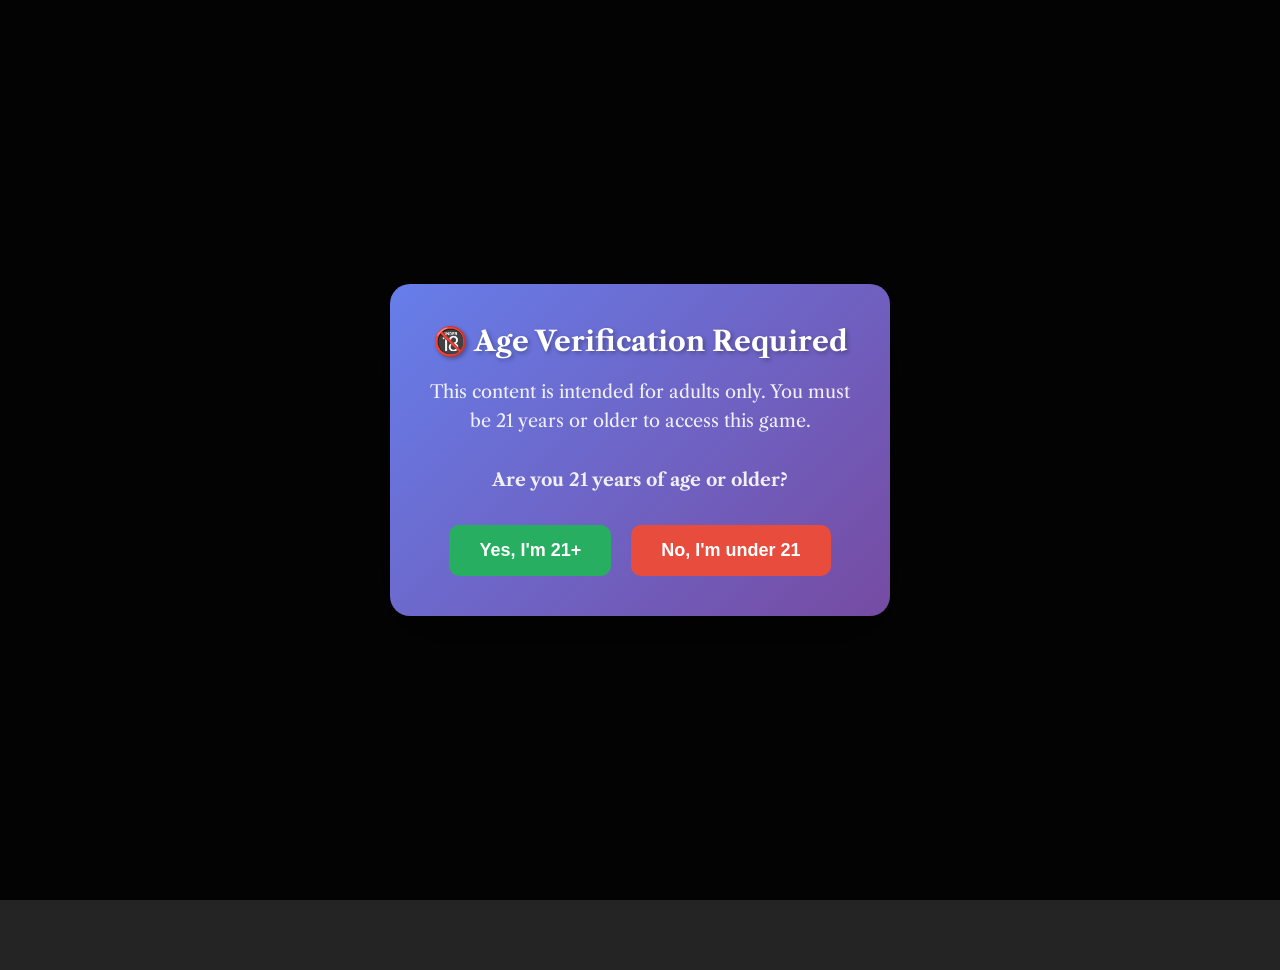
==== game-1.html @ 70adca29 "Add files via upload" ====
<!DOCTYPE html>
<html lang="en">

<head>
    <meta charset="UTF-8">
    <meta name="viewport" content="width=device-width, initial-scale=1.0">
    <title>Intimacy Deck - Spicyhug</title>
    <link rel="stylesheet" href="style.css">
</head>

<body>
    <!-- Age Verification Modal -->
    <div class="age-verification-overlay" id="ageVerificationOverlay">
        <div class="age-verification-modal">
            <h2>🔞 Age Verification Required</h2>
            <p>This content is intended for adults only. You must be 21 years or older to access this game.</p>
            <p><strong>Are you 21 years of age or older?</strong></p>
            <div class="age-verification-buttons">
                <button class="age-btn yes" onclick="confirmAge(true)">Yes, I'm 21+</button>
                <button class="age-btn no" onclick="confirmAge(false)">No, I'm under 21</button>
            </div>
        </div>
    </div>

    <div class="container" id="mainContent" style="display: none;">
        <!-- Back to Home Button -->
        <div class="back-to-home">
            <button class="back-btn" onclick="window.location.href='index.html'" title="Back to SpicyHug">
                🏠 Home Page
            </button>
        </div>
        <div class="cardContent">
            <h1>Naughty Cards</h1>
            <!-- Group Information -->
            <div class="group-info" id="groupInfo">
                <span class="group-indicator">Group 1 of 2</span>
                <span class="group-color">🔥 Red Group</span>
                <span class="group-progress">0/10 cards opened</span>
            </div>

            <div class="cards-container" id="cardsContainer">
                <!-- Cards will be generated here -->
            </div>

            <!-- Navigation -->
            <div class="navigation" id="navigation">
                <button class="nav-btn group-nav" onclick="goToPreviousGroup()" title="Previous Group"><img
                        src="image/grp-prev.svg" /></button>
                <button class="nav-btn" onclick="previousCard()" id="prevBtn"><img src="image/prev.svg" /></button>
                <span class="card-indicator" id="cardIndicator">Card: 1 | 0/10 opened</span>
                <button class="nav-btn" onclick="resetAllCards()" title="Reset All"><img
                        src="image/reset.svg" /></button>
                <button class="nav-btn" onclick="nextCard()" id="nextBtn"><img src="image/next.svg" /></button>
                <button class="nav-btn group-nav" onclick="goToNextGroup()" title="Next Group"><img
                        src="image/grp-next.svg" /></button>
            </div>
        </div>
    </div>

    <script src="cardData.js"></script>
    <script src="groupColors.js"></script>
    <script src="script.js"></script>
</body>

</html>
---- style.css ----
@import url('https://fonts.googleapis.com/css2?family=Libre+Caslon+Text:ital,wght@0,400;0,700;1,400&display=swap');

* {
    margin: 0;
    padding: 0;
    box-sizing: border-box;
}

body {
    font-family: "Libre Caslon Text", serif;
    background: #242424;
    margin: 0;
    padding: 20px;
    min-height: 100vh;
    display: flex;
    flex-direction: column;
    align-items: center;
         margin-top: 70px;
}

.container {
    max-width: 1200px;
    width: 100%;
}

h1 {
    text-align: center;
    color: white;
    margin-bottom: 30px;
    text-shadow: 2px 2px 4px rgba(0, 0, 0, 0.3);
}

.group-info {
    display: flex;
    justify-content: center;
    align-items: center;
    gap: 30px;
    margin: 20px 0;
    padding: 15px;
    background: rgba(255, 255, 255, 0.1);
    border-radius: 15px;
    backdrop-filter: blur(10px);
}

.group-indicator,
.group-color,
.group-progress {
    color: white;
    font-weight:700;
    font-size: 16px;
    text-shadow: 1px 1px 2px rgba(0, 0, 0, 0.5);
}

.group-color {
    font-size: 18px;
    text-transform: uppercase;
    letter-spacing: 1px;
}

.group-progress {
    background: rgba(255, 255, 255, 0.2);
    padding: 5px 15px;
    border-radius: 20px;
    font-size: 14px;
}

.group-label {
    font-size: 12px;
    opacity: 0.8;
    margin-top: 5px;
}

.cards-container {
    position: relative;
    width: 240px;
    height: 220px;
    margin: 50px auto;
    perspective: 1000px;
}

.card {
    position: absolute;
    width: 240px;
    height: 320px;
    perspective: 1000px;
    cursor: pointer;
    transition: all 0.5s ease;
    transform-origin: center center;
}

.card:nth-child(1) {
    z-index: 20;
    top: 0px;
    left: 0px;
}

.card:nth-child(2) {
    z-index: 19;
    top: 2px;
    left: 2px;
}

.card:nth-child(3) {
    z-index: 18;
    top: 4px;
    left: 4px;
}

.card:nth-child(4) {
    z-index: 17;
    top: 6px;
    left: 6px;
}

.card:nth-child(5) {
    z-index: 16;
    top: 8px;
    left: 8px;
}

.card:nth-child(6) {
    z-index: 15;
    top: 10px;
    left: 10px;
}

.card:nth-child(7) {
    z-index: 14;
    top: 12px;
    left: 12px;
}

.card:nth-child(8) {
    z-index: 13;
    top: 14px;
    left: 14px;
}

.card:nth-child(9) {
    z-index: 12;
    top: 16px;
    left: 16px;
}

.card:nth-child(10) {
    z-index: 11;
    top: 18px;
    left: 18px;
}

.card.opened {
    transform: translate(250px, -50px) scale(1.2);
    z-index: 100 !important;
}

.card:hover:not(.opened) {
    transform: translateX(-10px);
}

.card-inner {
    position: relative;
    width: 100%;
    height: 100%;
    text-align: center;
    transition: transform 0.6s;
    transform-style: preserve-3d;
}

.card.flipped .card-inner {
    transform: rotateY(180deg) !important;
}

.close-btn {
    position: absolute;
    top: 10px;
    right: 10px;
    background: rgba(255, 255, 255, 0.9);
    color: #333;
    border: none;
    border-radius: 50%;
    width: 30px;
    height: 30px;
    cursor: pointer;
    font-size: 16px;
    font-weight: 700;
    display: none;
    z-index: 1000;
    transition: background 0.3s;
}

.close-btn:hover {
    background: rgba(255, 255, 255, 1);
}

.card.opened .close-btn {
    display: block;
}

.card-front,
.card-back {
    position: absolute;
    width: 100%;
    height: 100%;
    -webkit-backface-visibility: hidden;
    backface-visibility: hidden;
    border-radius: 15px;
    box-shadow: 0 8px 16px rgba(0, 0, 0, 0.3);
    display: flex;
    align-items: center;
    justify-content: center;
    font-size: 18px;
    font-weight: 700;
}

.card-front {
    color: white;
    flex-direction: column;
}

.card-back {
    color: white;
    transform: rotateY(180deg);
    padding: 20px;
    flex-direction: column;
    text-align: center;
    overflow-y: auto;
}

.card-header {
    font-size: 1.5rem;
    margin: 20px 0 10px;
    text-align: left;
    line-height: 28px;
    font-weight: 100;
}

.card-paragraph {
    font-size: 14px;
    line-height: 1.5;
    margin-bottom: 15px;
    opacity: 0.9;
    text-align: left;
    padding: 0 5px;
}

.close-instruction {
    font-size: 12px;
    opacity: 0.7;
    margin-top: auto;
    padding-top: 10px;
}

.group-nav {
    background: #ffffff !important;
    font-size: 16px !important;
}

.group-nav:hover {
    background: #f2f2f2 !important;
    transform: scale(1.1);
}

/* Animation keyframes */
@keyframes fadeIn {
    from {
        opacity: 0;
    }

    to {
        opacity: 1;
    }
}

@keyframes bounceIn {
    0% {
        transform: scale(0.3);
        opacity: 0;
    }

    50% {
        transform: scale(1.05);
    }

    70% {
        transform: scale(0.9);
    }

    100% {
        transform: scale(1);
        opacity: 1;
    }
}

@keyframes gradient {
    0% {
        background-position: 0% 50%;
    }

    50% {
        background-position: 100% 50%;
    }

    100% {
        background-position: 0% 50%;
    }
}

@keyframes pulse {
    0% {
        transform: scale(1);
    }

    50% {
        transform: scale(1.05);
    }

    100% {
        transform: scale(1);
    }
}

.card-number {
    margin-bottom: 10px;
    position: absolute;
    top: 10px;
    left: 10px;
    font-size: 1.2rem;
    font-weight: 700;
    background: rgba(255, 255, 255, 0.2);
    padding: 5px 10px;
    border-radius: 15px;
    backdrop-filter: blur(5px);
}

.group-image {
    width: 130px;
    height: 130px;
    margin-bottom: 15px;
}


.group-image-fallback {
    width: 80px;
    height: 80px;
    border-radius: 10px;
    margin-bottom: 15px;
    display: flex;
    align-items: center;
    justify-content: center;
    font-size: 2.5rem;
    font-weight: 700;
    color: white;
    text-shadow: 2px 2px 4px rgba(0, 0, 0, 0.5);
    animation: pulse 2s infinite;
    border: 2px solid rgba(255, 255, 255, 0.3);
    box-shadow: 0 4px 8px rgba(0, 0, 0, 0.3);
    transition: all 0.3s ease;
}

.group-image-fallback:hover {
    transform: scale(1.05);
    box-shadow: 0 6px 12px rgba(0, 0, 0, 0.4);
}

.card-label {
    font-size: 16px;
    opacity: 0.9;
}

.card-message {
    font-size: 1rem;
    line-height: 1.5;
    margin-bottom: 20px;
    font-style: italic;
    font-weight: 400;
    text-align: left;
    width: 100%;
}

.close-instruction {
    font-size: 14px;
    opacity: 0.8;
    font-style: italic;
}

.controls {
    text-align: center;
    margin-bottom: 20px;
}

.controls label {
    color: white;
    margin-right: 10px;
    font-weight: 700;
}

.controls input {
    padding: 8px;
    border: none;
    border-radius: 5px;
    margin-right: 10px;
    width: 80px;
    text-align: center;
}

.controls button {
    padding: 10px 20px;
    background: #2ecc71;
    color: white;
    border: none;
    border-radius: 5px;
    cursor: pointer;
    font-weight: 700;
    transition: background 0.3s;
}

.controls button:hover {
    background: #27ae60;
}

.navigation {
    position: fixed;
    bottom: 20px;
    left: 50%;
    transform: translateX(-50%);
    padding: 15px;
    border-radius: 25px;
    display: flex;
    gap: 10px;
    z-index: 1000;
}

.nav-btn {
    background: #FFFFFF;
    color: white;
    border: none;
    border-radius: 50%;
    width: 50px;
    height: 50px;
    min-width: 50px;
    min-height: 50px;
    cursor: pointer;
    font-size: 18px;
    transition: all 0.3s;
    display: flex;
    align-items: center;
    justify-content: center;
    box-sizing: border-box;
    padding: 0;
    flex-shrink: 0;
}

.nav-btn img {
    width: 25px;
}

.nav-btn:hover {
    background: #f2f2f2;
    transform: scale(1.1);
}

.nav-btn:disabled {
    background: #bdc3c7;
    cursor: not-allowed;
    transform: none;
}

.settings-panel {
    position: fixed;
    top: 50%;
    left: 50%;
    transform: translate(-50%, -50%);
    background: white;
    padding: 30px;
    border-radius: 15px;
    box-shadow: 0 10px 30px rgba(0, 0, 0, 0.3);
    max-width: 500px;
    width: 90%;
    max-height: 80vh;
    overflow-y: auto;
    z-index: 2000;
    display: none;
}

.settings-overlay {
    position: fixed;
    top: 0;
    left: 0;
    width: 100%;
    height: 100%;
    background: rgba(0, 0, 0, 0.5);
    z-index: 1999;
    display: none;
}

.settings-header {
    display: flex;
    justify-content: space-between;
    align-items: center;
    margin-bottom: 20px;
    padding-bottom: 15px;
    border-bottom: 1px solid #eee;
}

.settings-title {
    font-size: 24px;
    font-weight: 700;
    color: #333;
}

.close-settings {
    background: #e74c3c;
    color: white;
    border: none;
    border-radius: 50%;
    width: 30px;
    height: 30px;
    cursor: pointer;
    font-size: 18px;
}

.card-editor {
    margin-bottom: 20px;
    padding: 15px;
    border: 1px solid #ddd;
    border-radius: 10px;
}

.card-editor-header {
    display: flex;
    justify-content: space-between;
    align-items: center;
    margin-bottom: 10px;
}

.card-editor label {
    font-weight: 700;
    color: #333;
}

.emoji-picker {
    display: flex;
    gap: 5px;
    margin: 10px 0;
    flex-wrap: wrap;
}

.emoji-btn {
    background: none;
    border: 1px solid #ddd;
    border-radius: 5px;
    padding: 5px;
    cursor: pointer;
    font-size: 20px;
    transition: all 0.3s;
}

.emoji-btn:hover,
.emoji-btn.selected {
    background: #3498db;
    border-color: #3498db;
}

.message-input {
    width: 100%;
    padding: 10px;
    border: 1px solid #ddd;
    border-radius: 5px;
    resize: vertical;
    min-height: 60px;
    font-family: inherit;
}

.action-buttons {
    display: flex;
    gap: 10px;
    margin-top: 20px;
}

.action-btn {
    padding: 10px 20px;
    border: none;
    border-radius: 5px;
    cursor: pointer;
    font-weight: 700;
    transition: background 0.3s;
}

.save-btn {
    background: #27ae60;
    color: white;
}

.save-btn:hover {
    background: #219a52;
}

.clear-btn {
    background: #e74c3c;
    color: white;
}

.clear-btn:hover {
    background: #c0392b;
}

.reset-btn {
    background: #f39c12;
    color: white;
}

.reset-btn:hover {
    background: #d68910;
}

.card-emoji {
    font-size: 32px;
    margin-bottom: 10px;
    display: none;
    /* Hide emoji */
}

.card-indicator {
    background: rgb(28 28 28 / 90%);
    color: white;
    padding: 8px 15px;
    border-radius: 20px;
    font-weight: 700;
    font-size: 14px;
    min-width: 60px;
    text-align: center;
    display: flex;
    align-items: center;
    justify-content: center;
}

/* Age Verification Modal */
.age-verification-overlay {
    position: fixed;
    top: 0;
    left: 0;
    width: 100%;
    height: 100%;
    background: rgba(0, 0, 0, 0.9);
    display: flex;
    align-items: center;
    justify-content: center;
    z-index: 10000;
    backdrop-filter: blur(10px);
}

.age-verification-modal {
    background: linear-gradient(135deg, #667eea 0%, #764ba2 100%);
    padding: 40px;
    border-radius: 20px;
    text-align: center;
    color: white;
    max-width: 500px;
    width: 90%;
    box-shadow: 0 20px 60px rgba(0, 0, 0, 0.5);
    animation: modalSlideIn 0.5s ease;
}

.age-verification-modal h2 {
    font-size: 28px;
    margin-bottom: 20px;
    text-shadow: 2px 2px 4px rgba(0, 0, 0, 0.3);
}

.age-verification-modal p {
    font-size: 18px;
    margin-bottom: 30px;
    line-height: 1.6;
    opacity: 0.9;
}

.age-verification-buttons {
    display: flex;
    gap: 20px;
    justify-content: center;
}

.age-btn {
    padding: 15px 30px;
    border: none;
    border-radius: 10px;
    font-size: 18px;
    font-weight: 700;
    cursor: pointer;
    transition: all 0.3s ease;
    min-width: 120px;
}

.age-btn.yes {
    background: #27ae60;
    color: white;
}

.age-btn.yes:hover {
    background: #219a52;
    transform: translateY(-2px);
    box-shadow: 0 5px 15px rgba(39, 174, 96, 0.4);
}

.age-btn.no {
    background: #e74c3c;
    color: white;
}

.age-btn.no:hover {
    background: #c0392b;
    transform: translateY(-2px);
    box-shadow: 0 5px 15px rgba(231, 76, 60, 0.4);
}

@keyframes modalSlideIn {
    from {
        opacity: 0;
        transform: scale(0.7) translateY(-50px);
    }

    to {
        opacity: 1;
        transform: scale(1) translateY(0);
    }
}

@media (max-width: 768px) {

    .card.opened {
        transform: translate(180px, -30px) scale(1.1);
    }

    .card-number {
        font-size: 36px;
    }

    .card-message {
        font-size: 14px;
        margin-bottom: 15px;
    }
}

@media (max-width: 450px) {
    .card.opened {
        transform: translate(0px, 60px) scale(1.5);
    }

    .cardContent {
        margin-top: 70px;
    }
}

/* Back to Home Button */
.back-to-home {
    position: absolute;
    top: 20px;
    left: 20px;
    z-index: 100;
}

.back-btn {
    background: linear-gradient(135deg, #667eea, #764ba2);
    color: white;
    border: none;
    padding: 10px 15px;
    border-radius: 8px;
    cursor: pointer;
    font-size: 0.9em;
    transition: all 0.3s ease;
    box-shadow: 0 4px 15px rgba(0, 0, 0, 0.2);
}

.back-btn:hover {
    transform: translateY(-2px);
    box-shadow: 0 6px 20px rgba(0, 0, 0, 0.3);
    background: linear-gradient(135deg, #764ba2, #667eea);
}
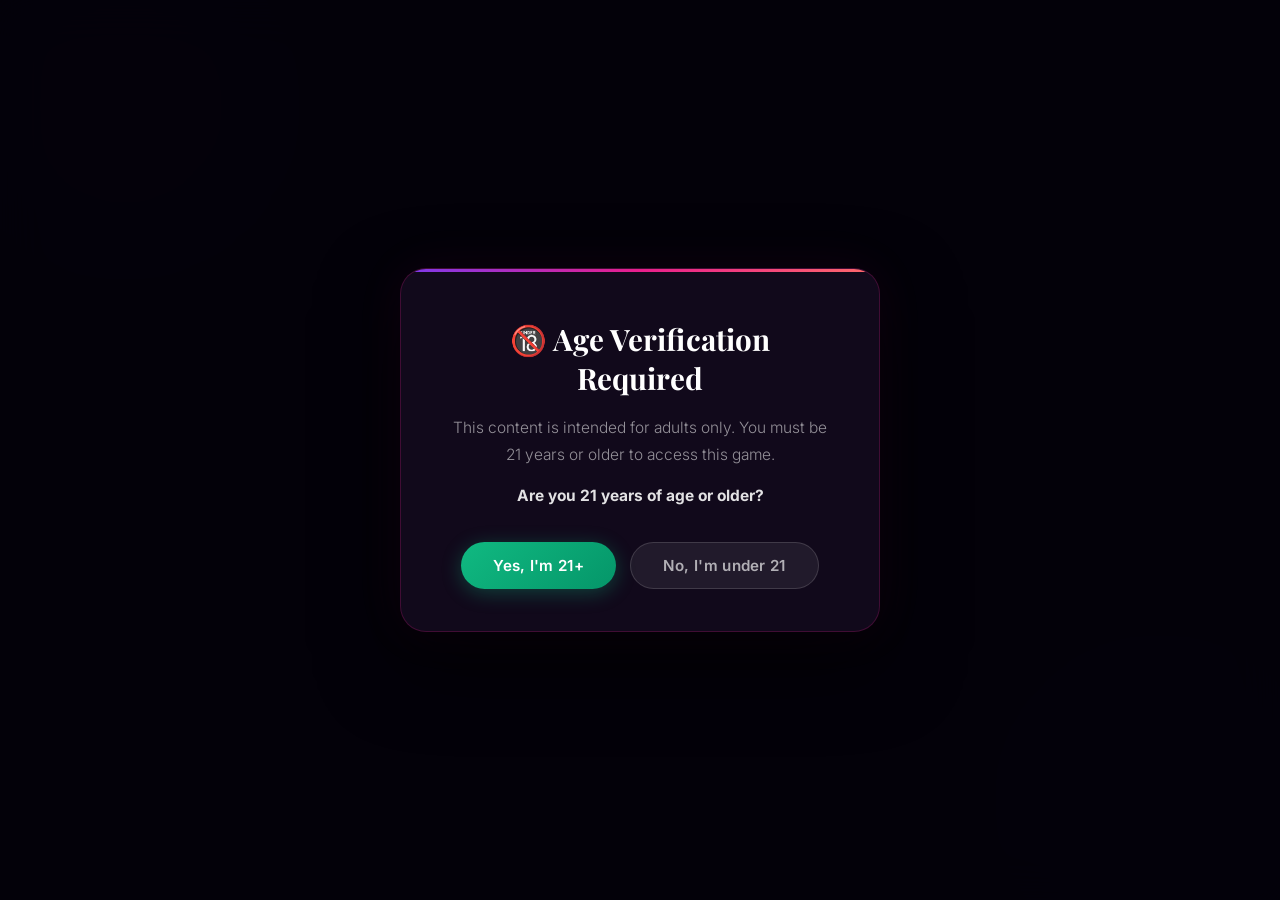
==== commit 975acce4: "Add files via upload" ====
--- a/game-1.html
+++ b/game-1.html
@@ -1,15 +1,14 @@
 <!DOCTYPE html>
 <html lang="en">
-
 <head>
     <meta charset="UTF-8">
     <meta name="viewport" content="width=device-width, initial-scale=1.0">
-    <title>Intimacy Deck - Spicyhug</title>
+    <title>Intimacy Deck - SpicyHug</title>
+    <link rel="preconnect" href="https://fonts.googleapis.com">
+    <link href="https://fonts.googleapis.com/css2?family=Playfair+Display:ital,wght@0,400;0,600;0,700;1,400&family=Inter:wght@300;400;500;600&display=swap" rel="stylesheet">
     <link rel="stylesheet" href="style.css">
 </head>
-
 <body>
-    <!-- Age Verification Modal -->
     <div class="age-verification-overlay" id="ageVerificationOverlay">
         <div class="age-verification-modal">
             <h2>🔞 Age Verification Required</h2>
@@ -23,36 +22,26 @@
     </div>
 
     <div class="container" id="mainContent" style="display: none;">
-        <!-- Back to Home Button -->
         <div class="back-to-home">
             <button class="back-btn" onclick="window.location.href='index.html'" title="Back to SpicyHug">
-                🏠 Home Page
+                ← Back to home
             </button>
         </div>
         <div class="cardContent">
-            <h1>Naughty Cards</h1>
-            <!-- Group Information -->
+            <h1>Intimacy Deck</h1>
             <div class="group-info" id="groupInfo">
                 <span class="group-indicator">Group 1 of 2</span>
                 <span class="group-color">🔥 Red Group</span>
                 <span class="group-progress">0/10 cards opened</span>
             </div>
-
-            <div class="cards-container" id="cardsContainer">
-                <!-- Cards will be generated here -->
-            </div>
-
-            <!-- Navigation -->
+            <div class="cards-container" id="cardsContainer"></div>
             <div class="navigation" id="navigation">
-                <button class="nav-btn group-nav" onclick="goToPreviousGroup()" title="Previous Group"><img
-                        src="image/grp-prev.svg" /></button>
+                <button class="nav-btn group-nav" onclick="goToPreviousGroup()" title="Previous Group"><img src="image/grp-prev.svg" /></button>
                 <button class="nav-btn" onclick="previousCard()" id="prevBtn"><img src="image/prev.svg" /></button>
                 <span class="card-indicator" id="cardIndicator">Card: 1 | 0/10 opened</span>
-                <button class="nav-btn" onclick="resetAllCards()" title="Reset All"><img
-                        src="image/reset.svg" /></button>
+                <button class="nav-btn" onclick="resetAllCards()" title="Reset All"><img src="image/reset.svg" /></button>
                 <button class="nav-btn" onclick="nextCard()" id="nextBtn"><img src="image/next.svg" /></button>
-                <button class="nav-btn group-nav" onclick="goToNextGroup()" title="Next Group"><img
-                        src="image/grp-next.svg" /></button>
+                <button class="nav-btn group-nav" onclick="goToNextGroup()" title="Next Group"><img src="image/grp-next.svg" /></button>
             </div>
         </div>
     </div>
@@ -61,5 +50,4 @@
     <script src="groupColors.js"></script>
     <script src="script.js"></script>
 </body>
-
 </html>
--- a/style.css
+++ b/style.css
@@ -1,447 +1,318 @@
-@import url('https://fonts.googleapis.com/css2?family=Libre+Caslon+Text:ital,wght@0,400;0,700;1,400&display=swap');
-
-* {
-    margin: 0;
-    padding: 0;
-    box-sizing: border-box;
-}
+@import url('https://fonts.googleapis.com/css2?family=Playfair+Display:ital,wght@0,400;0,600;0,700;1,400&family=Inter:wght@300;400;500;600&display=swap');
+
+:root {
+    --bg:      #08060f;
+    --pink:    #e91e8c;
+    --coral:   #ff6b6b;
+    --violet:  #7c3aed;
+    --gold:    #fbbf24;
+    --radius:  16px;
+}
+
+*, *::before, *::after { margin: 0; padding: 0; box-sizing: border-box; }
 
 body {
-    font-family: "Libre Caslon Text", serif;
-    background: #242424;
-    margin: 0;
+    font-family: 'Inter', sans-serif;
+    background: var(--bg);
+    min-height: 100vh;
+    display: flex;
+    flex-direction: column;
+    align-items: center;
     padding: 20px;
-    min-height: 100vh;
-    display: flex;
-    flex-direction: column;
-    align-items: center;
-         margin-top: 70px;
-}
-
+    position: relative;
+    overflow-x: hidden;
+}
+
+/* Ambient glow orbs */
+body::before,
+body::after {
+    content: '';
+    position: fixed;
+    border-radius: 50%;
+    filter: blur(110px);
+    pointer-events: none;
+    z-index: 0;
+}
+body::before {
+    width: 650px; height: 650px;
+    background: radial-gradient(circle, rgba(175,25,95,0.13), transparent 70%);
+    top: -220px; left: -200px;
+    animation: orbDrift 14s ease-in-out infinite alternate;
+}
+body::after {
+    width: 500px; height: 500px;
+    background: radial-gradient(circle, rgba(90,25,170,0.1), transparent 70%);
+    bottom: -150px; right: -130px;
+    animation: orbDrift 14s ease-in-out infinite alternate-reverse;
+}
+@keyframes orbDrift {
+    0%   { transform: translate(0,0) scale(1); }
+    100% { transform: translate(45px,35px) scale(1.1); }
+}
+
+/* ── Main container ─────────────────────────────────────────── */
 .container {
     max-width: 1200px;
     width: 100%;
-}
-
+    position: relative;
+    z-index: 1;
+}
+.cardContent { margin-top: 76px; }
+
+/* ── Game title ─────────────────────────────────────────────── */
 h1 {
+    font-family: 'Playfair Display', serif;
     text-align: center;
-    color: white;
-    margin-bottom: 30px;
-    text-shadow: 2px 2px 4px rgba(0, 0, 0, 0.3);
-}
-
+    font-size: 2.4rem;
+    font-weight: 700;
+    margin-bottom: 28px;
+    background: linear-gradient(135deg, #ffffff 0%, #f9a8d4 45%, #f472b6 100%);
+    -webkit-background-clip: text;
+    -webkit-text-fill-color: transparent;
+    background-clip: text;
+    letter-spacing: 0.5px;
+}
+
+/* ── Group info bar ─────────────────────────────────────────── */
 .group-info {
     display: flex;
     justify-content: center;
     align-items: center;
-    gap: 30px;
-    margin: 20px 0;
-    padding: 15px;
-    background: rgba(255, 255, 255, 0.1);
-    border-radius: 15px;
-    backdrop-filter: blur(10px);
-}
-
+    gap: 24px;
+    margin: 18px auto 28px;
+    padding: 14px 24px;
+    background: rgba(255,255,255,0.05);
+    border: 1px solid rgba(255,255,255,0.08);
+    border-radius: 50px;
+    backdrop-filter: blur(16px);
+    -webkit-backdrop-filter: blur(16px);
+    width: fit-content;
+}
 .group-indicator,
 .group-color,
 .group-progress {
-    color: white;
-    font-weight:700;
-    font-size: 16px;
-    text-shadow: 1px 1px 2px rgba(0, 0, 0, 0.5);
-}
-
+    color: rgba(255,255,255,0.85);
+    font-weight: 500;
+    font-size: 0.9rem;
+}
 .group-color {
-    font-size: 18px;
-    text-transform: uppercase;
-    letter-spacing: 1px;
-}
-
+    font-size: 0.95rem;
+    font-weight: 600;
+    color: #f9a8d4;
+}
 .group-progress {
-    background: rgba(255, 255, 255, 0.2);
-    padding: 5px 15px;
+    background: rgba(233,30,140,0.12);
+    border: 1px solid rgba(233,30,140,0.22);
+    padding: 4px 14px;
     border-radius: 20px;
-    font-size: 14px;
-}
-
+    font-size: 0.82rem;
+    color: #f472b6;
+}
 .group-label {
-    font-size: 12px;
-    opacity: 0.8;
-    margin-top: 5px;
-}
-
+    font-size: 0.75rem;
+    opacity: 0.7;
+    margin-top: 4px;
+}
+
+/* ── Card stack container ───────────────────────────────────── */
 .cards-container {
     position: relative;
     width: 240px;
     height: 220px;
     margin: 50px auto;
-    perspective: 1000px;
-}
-
+    perspective: 1200px;
+}
+
+/* ── Individual card ────────────────────────────────────────── */
 .card {
     position: absolute;
     width: 240px;
     height: 320px;
-    perspective: 1000px;
-    cursor: pointer;
-    transition: all 0.5s ease;
+    perspective: 1200px;
+    cursor: pointer;
+    transition: all 0.5s cubic-bezier(0.175,0.885,0.32,1.275);
     transform-origin: center center;
 }
-
-.card:nth-child(1) {
-    z-index: 20;
-    top: 0px;
-    left: 0px;
-}
-
-.card:nth-child(2) {
-    z-index: 19;
-    top: 2px;
-    left: 2px;
-}
-
-.card:nth-child(3) {
-    z-index: 18;
-    top: 4px;
-    left: 4px;
-}
-
-.card:nth-child(4) {
-    z-index: 17;
-    top: 6px;
-    left: 6px;
-}
-
-.card:nth-child(5) {
-    z-index: 16;
-    top: 8px;
-    left: 8px;
-}
-
-.card:nth-child(6) {
-    z-index: 15;
-    top: 10px;
-    left: 10px;
-}
-
-.card:nth-child(7) {
-    z-index: 14;
-    top: 12px;
-    left: 12px;
-}
-
-.card:nth-child(8) {
-    z-index: 13;
-    top: 14px;
-    left: 14px;
-}
-
-.card:nth-child(9) {
-    z-index: 12;
-    top: 16px;
-    left: 16px;
-}
-
-.card:nth-child(10) {
-    z-index: 11;
-    top: 18px;
-    left: 18px;
-}
-
+.card:nth-child(1)  { z-index: 20; top:  0px; left:  0px; }
+.card:nth-child(2)  { z-index: 19; top:  2px; left:  2px; }
+.card:nth-child(3)  { z-index: 18; top:  4px; left:  4px; }
+.card:nth-child(4)  { z-index: 17; top:  6px; left:  6px; }
+.card:nth-child(5)  { z-index: 16; top:  8px; left:  8px; }
+.card:nth-child(6)  { z-index: 15; top: 10px; left: 10px; }
+.card:nth-child(7)  { z-index: 14; top: 12px; left: 12px; }
+.card:nth-child(8)  { z-index: 13; top: 14px; left: 14px; }
+.card:nth-child(9)  { z-index: 12; top: 16px; left: 16px; }
+.card:nth-child(10) { z-index: 11; top: 18px; left: 18px; }
 .card.opened {
     transform: translate(250px, -50px) scale(1.2);
     z-index: 100 !important;
 }
-
-.card:hover:not(.opened) {
-    transform: translateX(-10px);
-}
-
+.card:hover:not(.opened) { transform: translateX(-10px); }
+
+/* ── Card flip ──────────────────────────────────────────────── */
 .card-inner {
     position: relative;
+    width: 100%; height: 100%;
+    text-align: center;
+    transition: transform 0.65s cubic-bezier(0.4,0,0.2,1);
+    transform-style: preserve-3d;
+}
+.card.flipped .card-inner { transform: rotateY(180deg) !important; }
+
+/* ── Card faces ─────────────────────────────────────────────── */
+.card-front,
+.card-back {
+    position: absolute;
+    width: 100%; height: 100%;
+    -webkit-backface-visibility: hidden;
+    backface-visibility: hidden;
+    border-radius: var(--radius);
+    box-shadow: 0 10px 30px rgba(0,0,0,0.5), 0 0 0 1px rgba(255,255,255,0.06);
+    display: flex;
+    align-items: center;
+    justify-content: center;
+    font-size: 18px;
+    font-weight: 600;
+}
+.card-front {
+    color: white;
+    flex-direction: column;
+}
+.card-back {
+    color: white;
+    transform: rotateY(180deg);
+    padding: 22px 18px;
+    flex-direction: column;
+    text-align: center;
+    overflow-y: auto;
+    background: rgba(12,8,20,0.97) !important;
+    border: 1px solid rgba(255,255,255,0.1);
+}
+
+/* ── Card content ───────────────────────────────────────────── */
+.card-number {
+    position: absolute;
+    top: 10px; left: 10px;
+    font-size: 1rem;
+    font-weight: 700;
+    background: rgba(0,0,0,0.3);
+    backdrop-filter: blur(6px);
+    padding: 4px 10px;
+    border-radius: 12px;
+    color: rgba(255,255,255,0.9);
+}
+.group-image { width: 130px; height: 130px; margin-bottom: 14px; }
+.group-image-fallback {
+    width: 80px; height: 80px;
+    border-radius: 12px;
+    margin-bottom: 14px;
+    display: flex;
+    align-items: center;
+    justify-content: center;
+    font-size: 2.5rem;
+    font-weight: 700;
+    color: white;
+    text-shadow: 2px 2px 4px rgba(0,0,0,0.5);
+    animation: pulse 2s infinite;
+    border: 1px solid rgba(255,255,255,0.25);
+    box-shadow: 0 4px 16px rgba(0,0,0,0.4);
+    transition: transform 0.3s ease, box-shadow 0.3s ease;
+}
+.group-image-fallback:hover {
+    transform: scale(1.06);
+    box-shadow: 0 8px 20px rgba(0,0,0,0.5);
+}
+.card-label {
+    font-size: 0.85rem;
+    opacity: 0.8;
+    font-weight: 400;
+    color: rgba(255,255,255,0.85);
+}
+.card-header {
+    font-family: 'Playfair Display', serif;
+    font-size: 1.3rem;
+    font-weight: 600;
+    margin: 14px 0 10px;
+    text-align: left;
+    line-height: 1.4;
+    color: #f9a8d4;
     width: 100%;
-    height: 100%;
-    text-align: center;
-    transition: transform 0.6s;
-    transform-style: preserve-3d;
-}
-
-.card.flipped .card-inner {
-    transform: rotateY(180deg) !important;
-}
-
+}
+.card-message {
+    font-size: 0.92rem;
+    line-height: 1.6;
+    margin-bottom: 14px;
+    font-style: italic;
+    font-weight: 300;
+    text-align: left;
+    width: 100%;
+    color: rgba(255,255,255,0.88);
+}
+.card-paragraph {
+    font-size: 0.82rem;
+    line-height: 1.55;
+    margin-bottom: 12px;
+    opacity: 0.72;
+    text-align: left;
+    padding: 0 2px;
+    color: rgba(255,255,255,0.75);
+}
+.close-instruction {
+    font-size: 0.75rem;
+    opacity: 0.55;
+    margin-top: auto;
+    padding-top: 10px;
+    font-style: italic;
+}
+
+/* ── Close button ───────────────────────────────────────────── */
 .close-btn {
     position: absolute;
-    top: 10px;
-    right: 10px;
-    background: rgba(255, 255, 255, 0.9);
-    color: #333;
-    border: none;
+    top: 10px; right: 10px;
+    background: rgba(255,255,255,0.12);
+    backdrop-filter: blur(8px);
+    color: white;
+    border: 1px solid rgba(255,255,255,0.2);
     border-radius: 50%;
-    width: 30px;
-    height: 30px;
+    width: 30px; height: 30px;
     cursor: pointer;
     font-size: 16px;
     font-weight: 700;
     display: none;
     z-index: 1000;
-    transition: background 0.3s;
-}
-
-.close-btn:hover {
-    background: rgba(255, 255, 255, 1);
-}
-
-.card.opened .close-btn {
-    display: block;
-}
-
-.card-front,
-.card-back {
-    position: absolute;
-    width: 100%;
-    height: 100%;
-    -webkit-backface-visibility: hidden;
-    backface-visibility: hidden;
-    border-radius: 15px;
-    box-shadow: 0 8px 16px rgba(0, 0, 0, 0.3);
-    display: flex;
-    align-items: center;
-    justify-content: center;
-    font-size: 18px;
-    font-weight: 700;
-}
-
-.card-front {
-    color: white;
-    flex-direction: column;
-}
-
-.card-back {
-    color: white;
-    transform: rotateY(180deg);
-    padding: 20px;
-    flex-direction: column;
-    text-align: center;
-    overflow-y: auto;
-}
-
-.card-header {
-    font-size: 1.5rem;
-    margin: 20px 0 10px;
-    text-align: left;
-    line-height: 28px;
-    font-weight: 100;
-}
-
-.card-paragraph {
-    font-size: 14px;
-    line-height: 1.5;
-    margin-bottom: 15px;
-    opacity: 0.9;
-    text-align: left;
-    padding: 0 5px;
-}
-
-.close-instruction {
-    font-size: 12px;
-    opacity: 0.7;
-    margin-top: auto;
-    padding-top: 10px;
-}
-
-.group-nav {
-    background: #ffffff !important;
-    font-size: 16px !important;
-}
-
-.group-nav:hover {
-    background: #f2f2f2 !important;
-    transform: scale(1.1);
-}
-
-/* Animation keyframes */
-@keyframes fadeIn {
-    from {
-        opacity: 0;
-    }
-
-    to {
-        opacity: 1;
-    }
-}
-
-@keyframes bounceIn {
-    0% {
-        transform: scale(0.3);
-        opacity: 0;
-    }
-
-    50% {
-        transform: scale(1.05);
-    }
-
-    70% {
-        transform: scale(0.9);
-    }
-
-    100% {
-        transform: scale(1);
-        opacity: 1;
-    }
-}
-
-@keyframes gradient {
-    0% {
-        background-position: 0% 50%;
-    }
-
-    50% {
-        background-position: 100% 50%;
-    }
-
-    100% {
-        background-position: 0% 50%;
-    }
-}
-
-@keyframes pulse {
-    0% {
-        transform: scale(1);
-    }
-
-    50% {
-        transform: scale(1.05);
-    }
-
-    100% {
-        transform: scale(1);
-    }
-}
-
-.card-number {
-    margin-bottom: 10px;
-    position: absolute;
-    top: 10px;
-    left: 10px;
-    font-size: 1.2rem;
-    font-weight: 700;
-    background: rgba(255, 255, 255, 0.2);
-    padding: 5px 10px;
-    border-radius: 15px;
-    backdrop-filter: blur(5px);
-}
-
-.group-image {
-    width: 130px;
-    height: 130px;
-    margin-bottom: 15px;
-}
-
-
-.group-image-fallback {
-    width: 80px;
-    height: 80px;
-    border-radius: 10px;
-    margin-bottom: 15px;
-    display: flex;
-    align-items: center;
-    justify-content: center;
-    font-size: 2.5rem;
-    font-weight: 700;
-    color: white;
-    text-shadow: 2px 2px 4px rgba(0, 0, 0, 0.5);
-    animation: pulse 2s infinite;
-    border: 2px solid rgba(255, 255, 255, 0.3);
-    box-shadow: 0 4px 8px rgba(0, 0, 0, 0.3);
-    transition: all 0.3s ease;
-}
-
-.group-image-fallback:hover {
-    transform: scale(1.05);
-    box-shadow: 0 6px 12px rgba(0, 0, 0, 0.4);
-}
-
-.card-label {
-    font-size: 16px;
-    opacity: 0.9;
-}
-
-.card-message {
-    font-size: 1rem;
-    line-height: 1.5;
-    margin-bottom: 20px;
-    font-style: italic;
-    font-weight: 400;
-    text-align: left;
-    width: 100%;
-}
-
-.close-instruction {
-    font-size: 14px;
-    opacity: 0.8;
-    font-style: italic;
-}
-
-.controls {
-    text-align: center;
-    margin-bottom: 20px;
-}
-
-.controls label {
-    color: white;
-    margin-right: 10px;
-    font-weight: 700;
-}
-
-.controls input {
-    padding: 8px;
-    border: none;
-    border-radius: 5px;
-    margin-right: 10px;
-    width: 80px;
-    text-align: center;
-}
-
-.controls button {
-    padding: 10px 20px;
-    background: #2ecc71;
-    color: white;
-    border: none;
-    border-radius: 5px;
-    cursor: pointer;
-    font-weight: 700;
-    transition: background 0.3s;
-}
-
-.controls button:hover {
-    background: #27ae60;
-}
-
+    transition: background 0.25s ease;
+}
+.close-btn:hover { background: rgba(233,30,140,0.35); }
+.card.opened .close-btn { display: block; }
+
+/* ── Navigation bar ─────────────────────────────────────────── */
 .navigation {
     position: fixed;
-    bottom: 20px;
+    bottom: 24px;
     left: 50%;
     transform: translateX(-50%);
-    padding: 15px;
-    border-radius: 25px;
+    padding: 12px 18px;
+    background: rgba(12,8,20,0.82);
+    border: 1px solid rgba(255,255,255,0.1);
+    border-radius: 60px;
     display: flex;
     gap: 10px;
     z-index: 1000;
-}
-
+    backdrop-filter: blur(24px);
+    -webkit-backdrop-filter: blur(24px);
+    box-shadow: 0 8px 32px rgba(0,0,0,0.5), 0 0 0 1px rgba(233,30,140,0.08);
+    align-items: center;
+}
 .nav-btn {
-    background: #FFFFFF;
-    color: white;
-    border: none;
+    background: rgba(255,255,255,0.1);
+    border: 1px solid rgba(255,255,255,0.12);
+    color: white;
     border-radius: 50%;
-    width: 50px;
-    height: 50px;
-    min-width: 50px;
-    min-height: 50px;
+    width: 46px; height: 46px;
+    min-width: 46px; min-height: 46px;
     cursor: pointer;
     font-size: 18px;
-    transition: all 0.3s;
+    transition: background 0.25s ease, transform 0.2s ease, box-shadow 0.25s ease;
     display: flex;
     align-items: center;
     justify-content: center;
@@ -449,330 +320,306 @@
     padding: 0;
     flex-shrink: 0;
 }
-
-.nav-btn img {
-    width: 25px;
-}
-
+.nav-btn img { width: 22px; filter: invert(1); }
 .nav-btn:hover {
-    background: #f2f2f2;
+    background: rgba(233,30,140,0.22);
+    border-color: rgba(233,30,140,0.35);
     transform: scale(1.1);
-}
-
+    box-shadow: 0 0 14px rgba(233,30,140,0.2);
+}
 .nav-btn:disabled {
-    background: #bdc3c7;
+    opacity: 0.28;
     cursor: not-allowed;
     transform: none;
-}
-
+    box-shadow: none;
+}
+.group-nav { background: rgba(255,255,255,0.08) !important; }
+.group-nav:hover {
+    background: rgba(124,58,237,0.25) !important;
+    border-color: rgba(124,58,237,0.4) !important;
+}
+.card-indicator {
+    background: rgba(233,30,140,0.15);
+    border: 1px solid rgba(233,30,140,0.2);
+    color: #f9a8d4;
+    padding: 8px 16px;
+    border-radius: 20px;
+    font-weight: 600;
+    font-size: 0.82rem;
+    min-width: 60px;
+    text-align: center;
+    display: flex;
+    align-items: center;
+    justify-content: center;
+    white-space: nowrap;
+}
+
+/* ── Back button ────────────────────────────────────────────── */
+.back-to-home {
+    position: absolute;
+    top: 20px; left: 20px;
+    z-index: 100;
+}
+.back-btn {
+    background: rgba(255,255,255,0.07);
+    border: 1px solid rgba(255,255,255,0.14);
+    color: rgba(255,255,255,0.8);
+    padding: 9px 18px;
+    border-radius: 50px;
+    cursor: pointer;
+    font-size: 0.85rem;
+    font-family: 'Inter', sans-serif;
+    font-weight: 500;
+    transition: background 0.25s ease, border-color 0.25s ease, transform 0.2s ease, box-shadow 0.25s ease;
+    backdrop-filter: blur(12px);
+}
+.back-btn:hover {
+    background: rgba(233,30,140,0.18);
+    border-color: rgba(233,30,140,0.35);
+    color: white;
+    transform: translateY(-1px);
+    box-shadow: 0 4px 20px rgba(233,30,140,0.2);
+}
+
+/* ── Age verification modal ─────────────────────────────────── */
+.age-verification-overlay {
+    position: fixed; inset: 0;
+    background: rgba(4,2,10,0.95);
+    display: flex;
+    align-items: center;
+    justify-content: center;
+    z-index: 10000;
+    backdrop-filter: blur(22px);
+    -webkit-backdrop-filter: blur(22px);
+}
+.age-verification-modal {
+    background: rgba(18,10,28,0.97);
+    border: 1px solid rgba(233,30,140,0.22);
+    padding: 50px 44px 42px;
+    border-radius: 26px;
+    text-align: center;
+    color: white;
+    max-width: 480px;
+    width: 90%;
+    box-shadow: 0 30px 80px rgba(0,0,0,0.65), 0 0 50px rgba(233,30,140,0.07);
+    animation: modalIn 0.5s cubic-bezier(0.175,0.885,0.32,1.275) both;
+    position: relative;
+    overflow: hidden;
+}
+.age-verification-modal::before {
+    content: '';
+    position: absolute;
+    top: 0; left: 0; right: 0; height: 3px;
+    background: linear-gradient(90deg, var(--violet), var(--pink), var(--coral));
+}
+.age-verification-modal h2 {
+    font-family: 'Playfair Display', serif;
+    font-size: 1.85rem;
+    font-weight: 700;
+    margin-bottom: 18px;
+    color: white;
+}
+.age-verification-modal p {
+    font-size: 0.97rem;
+    margin-bottom: 14px;
+    line-height: 1.72;
+    color: rgba(255,255,255,0.55);
+    font-weight: 300;
+}
+.age-verification-modal p:last-of-type {
+    color: rgba(255,255,255,0.88);
+    font-weight: 400;
+    margin-bottom: 32px;
+}
+.age-verification-buttons {
+    display: flex;
+    gap: 14px;
+    justify-content: center;
+}
+.age-btn {
+    padding: 13px 32px;
+    border: none;
+    border-radius: 50px;
+    font-size: 0.95rem;
+    font-weight: 600;
+    cursor: pointer;
+    transition: transform 0.25s ease, box-shadow 0.25s ease;
+    min-width: 126px;
+    font-family: 'Inter', sans-serif;
+    letter-spacing: 0.3px;
+}
+.age-btn.yes {
+    background: linear-gradient(135deg, #10b981, #059669);
+    color: white;
+    box-shadow: 0 4px 20px rgba(16,185,129,0.32);
+}
+.age-btn.yes:hover {
+    transform: translateY(-2px);
+    box-shadow: 0 8px 26px rgba(16,185,129,0.48);
+}
+.age-btn.no {
+    background: rgba(255,255,255,0.07);
+    color: rgba(255,255,255,0.65);
+    border: 1px solid rgba(255,255,255,0.14);
+}
+.age-btn.no:hover {
+    background: rgba(239,68,68,0.18);
+    border-color: rgba(239,68,68,0.36);
+    color: #fca5a5;
+    transform: translateY(-2px);
+}
+
+/* ── Settings panel ─────────────────────────────────────────── */
 .settings-panel {
-    position: fixed;
-    top: 50%;
-    left: 50%;
+    position: fixed; top: 50%; left: 50%;
     transform: translate(-50%, -50%);
-    background: white;
+    background: #1a0f28;
+    border: 1px solid rgba(255,255,255,0.1);
     padding: 30px;
-    border-radius: 15px;
-    box-shadow: 0 10px 30px rgba(0, 0, 0, 0.3);
-    max-width: 500px;
-    width: 90%;
+    border-radius: 18px;
+    box-shadow: 0 20px 60px rgba(0,0,0,0.6);
+    max-width: 500px; width: 90%;
     max-height: 80vh;
     overflow-y: auto;
     z-index: 2000;
     display: none;
-}
-
+    color: white;
+}
 .settings-overlay {
-    position: fixed;
-    top: 0;
-    left: 0;
-    width: 100%;
-    height: 100%;
-    background: rgba(0, 0, 0, 0.5);
+    position: fixed; inset: 0;
+    background: rgba(0,0,0,0.6);
     z-index: 1999;
     display: none;
-}
-
+    backdrop-filter: blur(6px);
+}
 .settings-header {
     display: flex;
     justify-content: space-between;
     align-items: center;
     margin-bottom: 20px;
-    padding-bottom: 15px;
-    border-bottom: 1px solid #eee;
-}
-
-.settings-title {
-    font-size: 24px;
-    font-weight: 700;
-    color: #333;
-}
-
+    padding-bottom: 14px;
+    border-bottom: 1px solid rgba(255,255,255,0.1);
+}
+.settings-title { font-size: 1.4rem; font-weight: 700; color: white; }
 .close-settings {
-    background: #e74c3c;
-    color: white;
-    border: none;
+    background: rgba(239,68,68,0.2);
+    border: 1px solid rgba(239,68,68,0.3);
+    color: #fca5a5;
     border-radius: 50%;
-    width: 30px;
-    height: 30px;
+    width: 30px; height: 30px;
     cursor: pointer;
     font-size: 18px;
 }
-
 .card-editor {
-    margin-bottom: 20px;
-    padding: 15px;
-    border: 1px solid #ddd;
-    border-radius: 10px;
-}
-
+    margin-bottom: 18px;
+    padding: 14px;
+    border: 1px solid rgba(255,255,255,0.08);
+    border-radius: 12px;
+    background: rgba(255,255,255,0.03);
+}
 .card-editor-header {
     display: flex;
     justify-content: space-between;
     align-items: center;
     margin-bottom: 10px;
 }
-
-.card-editor label {
-    font-weight: 700;
-    color: #333;
-}
-
-.emoji-picker {
-    display: flex;
-    gap: 5px;
-    margin: 10px 0;
-    flex-wrap: wrap;
-}
-
+.card-editor label { font-weight: 600; color: rgba(255,255,255,0.8); font-size: 0.9rem; }
+.emoji-picker { display: flex; gap: 5px; margin: 10px 0; flex-wrap: wrap; }
 .emoji-btn {
-    background: none;
-    border: 1px solid #ddd;
-    border-radius: 5px;
+    background: rgba(255,255,255,0.06);
+    border: 1px solid rgba(255,255,255,0.1);
+    border-radius: 6px;
     padding: 5px;
     cursor: pointer;
     font-size: 20px;
-    transition: all 0.3s;
-}
-
+    transition: all 0.25s ease;
+}
 .emoji-btn:hover,
 .emoji-btn.selected {
-    background: #3498db;
-    border-color: #3498db;
-}
-
+    background: rgba(233,30,140,0.25);
+    border-color: rgba(233,30,140,0.45);
+}
 .message-input {
     width: 100%;
     padding: 10px;
-    border: 1px solid #ddd;
-    border-radius: 5px;
+    border: 1px solid rgba(255,255,255,0.1);
+    background: rgba(255,255,255,0.05);
+    color: white;
+    border-radius: 8px;
     resize: vertical;
     min-height: 60px;
-    font-family: inherit;
-}
-
-.action-buttons {
-    display: flex;
-    gap: 10px;
-    margin-top: 20px;
-}
-
+    font-family: 'Inter', sans-serif;
+}
+.action-buttons { display: flex; gap: 10px; margin-top: 18px; }
 .action-btn {
     padding: 10px 20px;
     border: none;
-    border-radius: 5px;
+    border-radius: 8px;
+    cursor: pointer;
+    font-weight: 600;
+    font-family: 'Inter', sans-serif;
+    transition: opacity 0.2s ease;
+}
+.action-btn:hover { opacity: 0.88; }
+.save-btn  { background: linear-gradient(135deg,#10b981,#059669); color: white; }
+.clear-btn { background: linear-gradient(135deg,#ef4444,#dc2626); color: white; }
+.reset-btn { background: linear-gradient(135deg,#f59e0b,#d97706); color: white; }
+.card-emoji { font-size: 32px; margin-bottom: 10px; display: none; }
+
+/* Controls */
+.controls { text-align: center; margin-bottom: 20px; }
+.controls label { color: white; margin-right: 10px; font-weight: 600; }
+.controls input {
+    padding: 8px;
+    border: 1px solid rgba(255,255,255,0.15);
+    background: rgba(255,255,255,0.07);
+    color: white;
+    border-radius: 8px;
+    margin-right: 10px;
+    width: 80px;
+    text-align: center;
+}
+.controls button {
+    padding: 10px 20px;
+    background: linear-gradient(135deg, #10b981, #059669);
+    color: white;
+    border: none;
+    border-radius: 8px;
     cursor: pointer;
     font-weight: 700;
-    transition: background 0.3s;
-}
-
-.save-btn {
-    background: #27ae60;
-    color: white;
-}
-
-.save-btn:hover {
-    background: #219a52;
-}
-
-.clear-btn {
-    background: #e74c3c;
-    color: white;
-}
-
-.clear-btn:hover {
-    background: #c0392b;
-}
-
-.reset-btn {
-    background: #f39c12;
-    color: white;
-}
-
-.reset-btn:hover {
-    background: #d68910;
-}
-
-.card-emoji {
-    font-size: 32px;
-    margin-bottom: 10px;
-    display: none;
-    /* Hide emoji */
-}
-
-.card-indicator {
-    background: rgb(28 28 28 / 90%);
-    color: white;
-    padding: 8px 15px;
-    border-radius: 20px;
-    font-weight: 700;
-    font-size: 14px;
-    min-width: 60px;
-    text-align: center;
-    display: flex;
-    align-items: center;
-    justify-content: center;
-}
-
-/* Age Verification Modal */
-.age-verification-overlay {
-    position: fixed;
-    top: 0;
-    left: 0;
-    width: 100%;
-    height: 100%;
-    background: rgba(0, 0, 0, 0.9);
-    display: flex;
-    align-items: center;
-    justify-content: center;
-    z-index: 10000;
-    backdrop-filter: blur(10px);
-}
-
-.age-verification-modal {
-    background: linear-gradient(135deg, #667eea 0%, #764ba2 100%);
-    padding: 40px;
-    border-radius: 20px;
-    text-align: center;
-    color: white;
-    max-width: 500px;
-    width: 90%;
-    box-shadow: 0 20px 60px rgba(0, 0, 0, 0.5);
-    animation: modalSlideIn 0.5s ease;
-}
-
-.age-verification-modal h2 {
-    font-size: 28px;
-    margin-bottom: 20px;
-    text-shadow: 2px 2px 4px rgba(0, 0, 0, 0.3);
-}
-
-.age-verification-modal p {
-    font-size: 18px;
-    margin-bottom: 30px;
-    line-height: 1.6;
-    opacity: 0.9;
-}
-
-.age-verification-buttons {
-    display: flex;
-    gap: 20px;
-    justify-content: center;
-}
-
-.age-btn {
-    padding: 15px 30px;
-    border: none;
-    border-radius: 10px;
-    font-size: 18px;
-    font-weight: 700;
-    cursor: pointer;
-    transition: all 0.3s ease;
-    min-width: 120px;
-}
-
-.age-btn.yes {
-    background: #27ae60;
-    color: white;
-}
-
-.age-btn.yes:hover {
-    background: #219a52;
-    transform: translateY(-2px);
-    box-shadow: 0 5px 15px rgba(39, 174, 96, 0.4);
-}
-
-.age-btn.no {
-    background: #e74c3c;
-    color: white;
-}
-
-.age-btn.no:hover {
-    background: #c0392b;
-    transform: translateY(-2px);
-    box-shadow: 0 5px 15px rgba(231, 76, 60, 0.4);
-}
-
-@keyframes modalSlideIn {
-    from {
-        opacity: 0;
-        transform: scale(0.7) translateY(-50px);
-    }
-
-    to {
-        opacity: 1;
-        transform: scale(1) translateY(0);
-    }
-}
-
+}
+
+/* ── Animations ─────────────────────────────────────────────── */
+@keyframes fadeIn   { from { opacity: 0; } to { opacity: 1; } }
+@keyframes bounceIn {
+    0%   { transform: scale(0.3); opacity: 0; }
+    50%  { transform: scale(1.05); }
+    70%  { transform: scale(0.9); }
+    100% { transform: scale(1); opacity: 1; }
+}
+@keyframes gradient {
+    0%,100% { background-position: 0% 50%; }
+    50%      { background-position: 100% 50%; }
+}
+@keyframes pulse {
+    0%,100% { transform: scale(1); }
+    50%      { transform: scale(1.05); }
+}
+@keyframes modalIn {
+    from { opacity: 0; transform: scale(0.88) translateY(-28px); }
+    to   { opacity: 1; transform: scale(1) translateY(0); }
+}
+
+/* ── Responsive ─────────────────────────────────────────────── */
 @media (max-width: 768px) {
-
-    .card.opened {
-        transform: translate(180px, -30px) scale(1.1);
-    }
-
-    .card-number {
-        font-size: 36px;
-    }
-
-    .card-message {
-        font-size: 14px;
-        margin-bottom: 15px;
-    }
-}
-
+    .card.opened { transform: translate(180px, -30px) scale(1.1); }
+    .card-header  { font-size: 1.15rem; }
+    .card-message { font-size: 0.88rem; }
+    h1 { font-size: 1.9rem; }
+    .group-info { flex-direction: column; gap: 10px; border-radius: 16px; }
+}
 @media (max-width: 450px) {
-    .card.opened {
-        transform: translate(0px, 60px) scale(1.5);
-    }
-
-    .cardContent {
-        margin-top: 70px;
-    }
-}
-
-/* Back to Home Button */
-.back-to-home {
-    position: absolute;
-    top: 20px;
-    left: 20px;
-    z-index: 100;
-}
-
-.back-btn {
-    background: linear-gradient(135deg, #667eea, #764ba2);
-    color: white;
-    border: none;
-    padding: 10px 15px;
-    border-radius: 8px;
-    cursor: pointer;
-    font-size: 0.9em;
-    transition: all 0.3s ease;
-    box-shadow: 0 4px 15px rgba(0, 0, 0, 0.2);
-}
-
-.back-btn:hover {
-    transform: translateY(-2px);
-    box-shadow: 0 6px 20px rgba(0, 0, 0, 0.3);
-    background: linear-gradient(135deg, #764ba2, #667eea);
-}+    .card.opened { transform: translate(0px, 60px) scale(1.5); }
+    .age-verification-buttons { flex-direction: column; gap: 10px; }
+    .age-btn { width: 100%; }
+}
